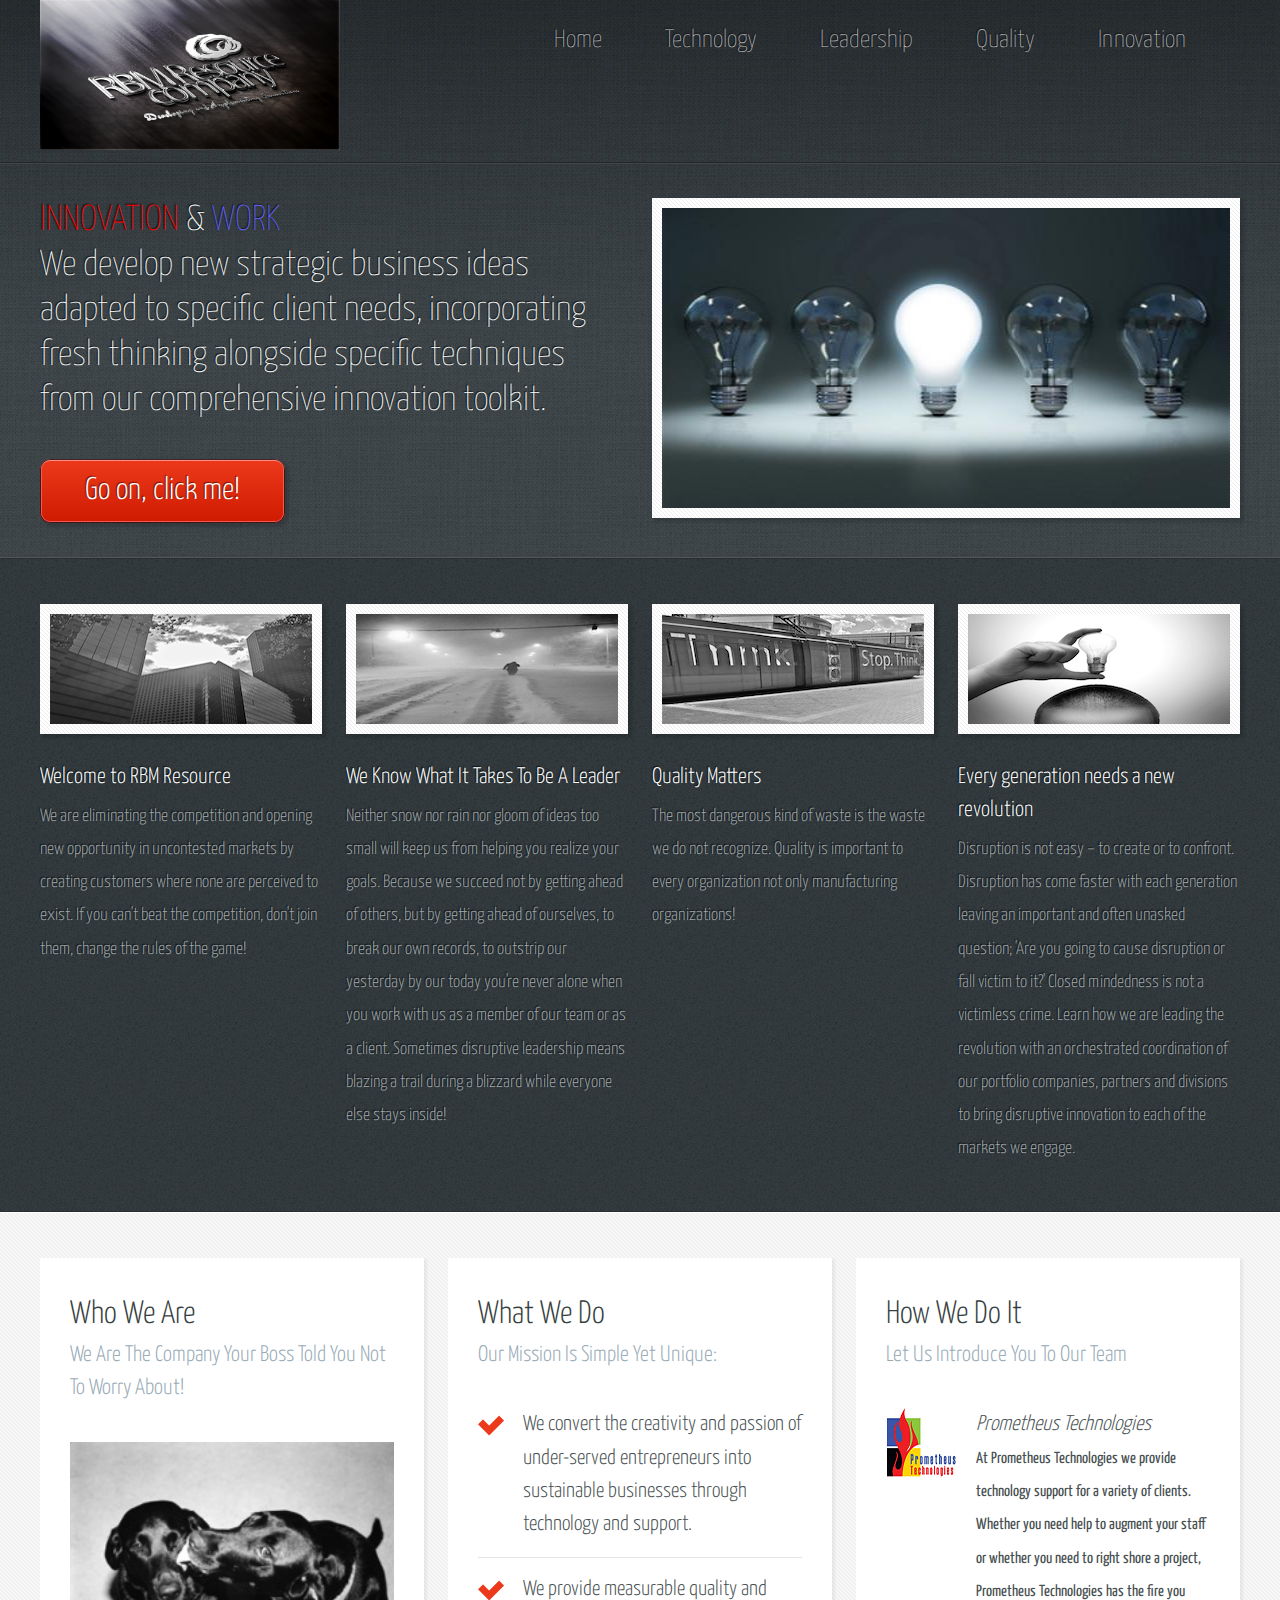
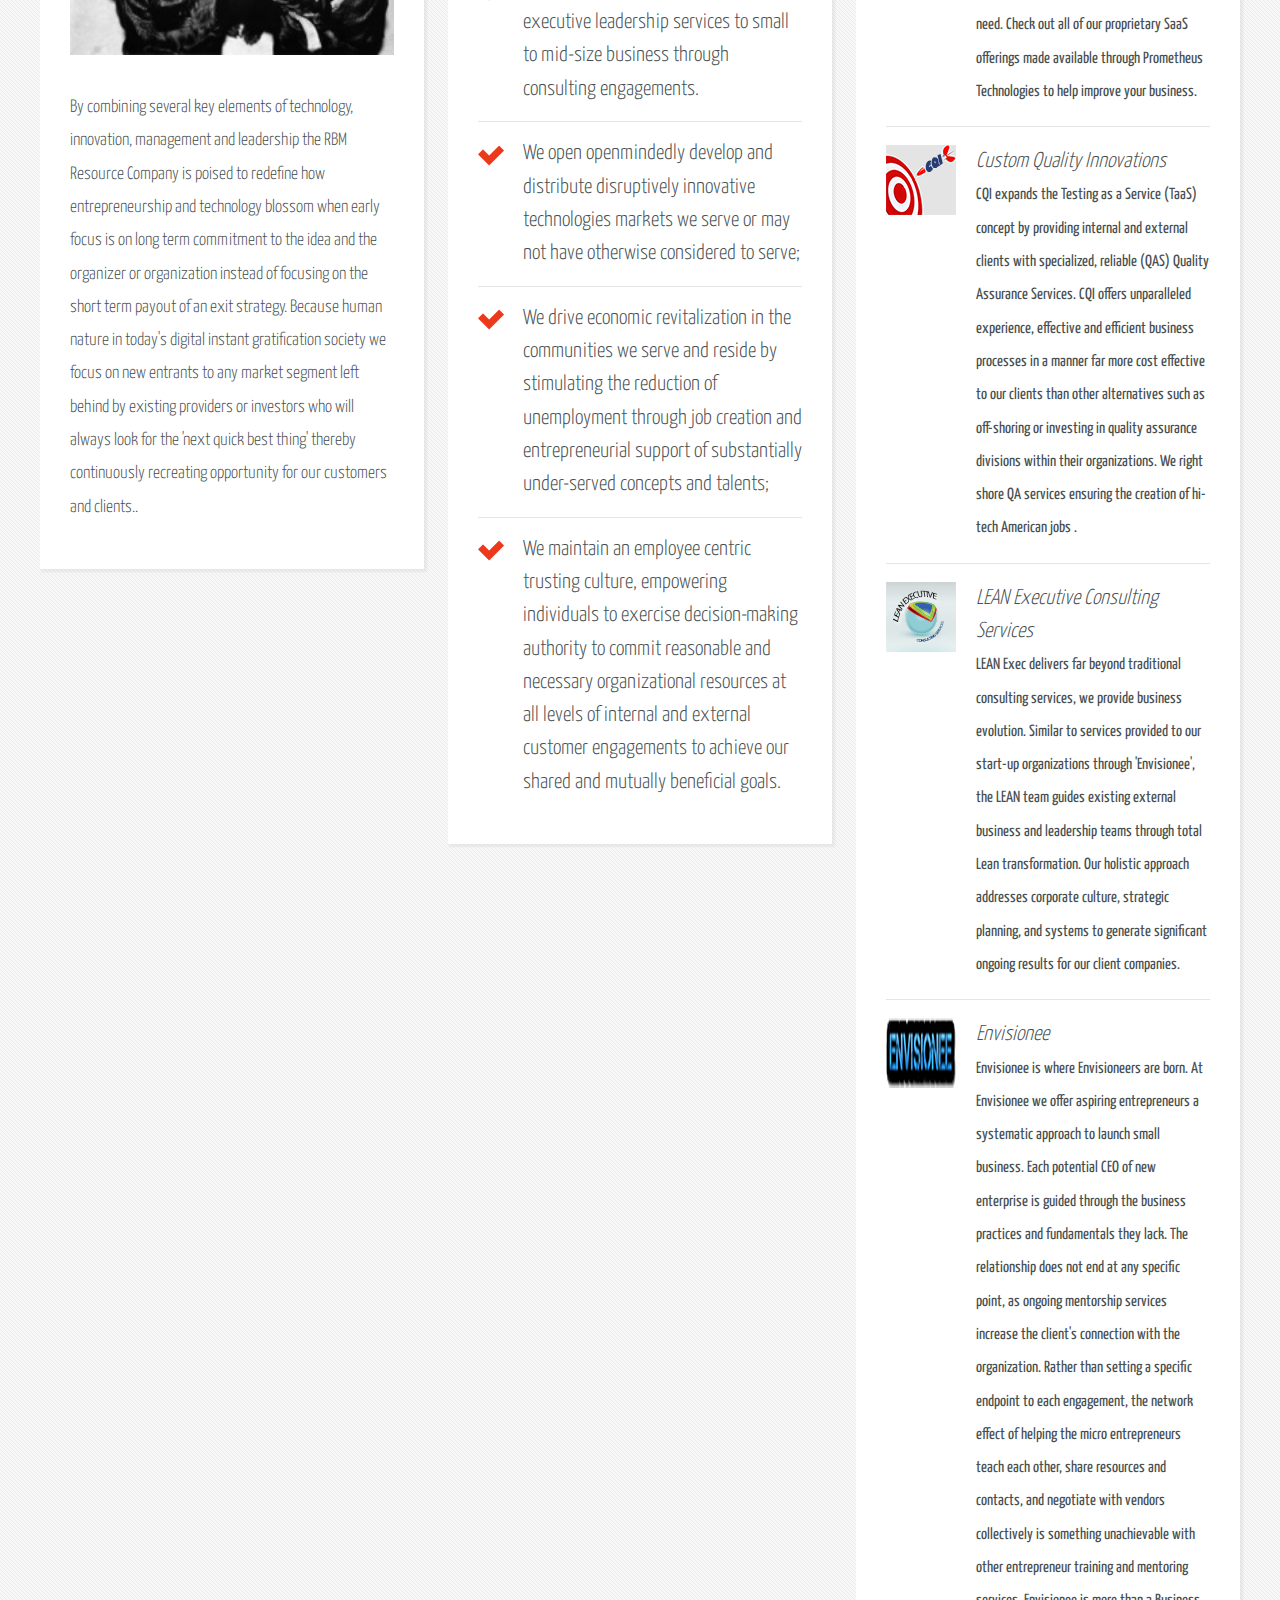
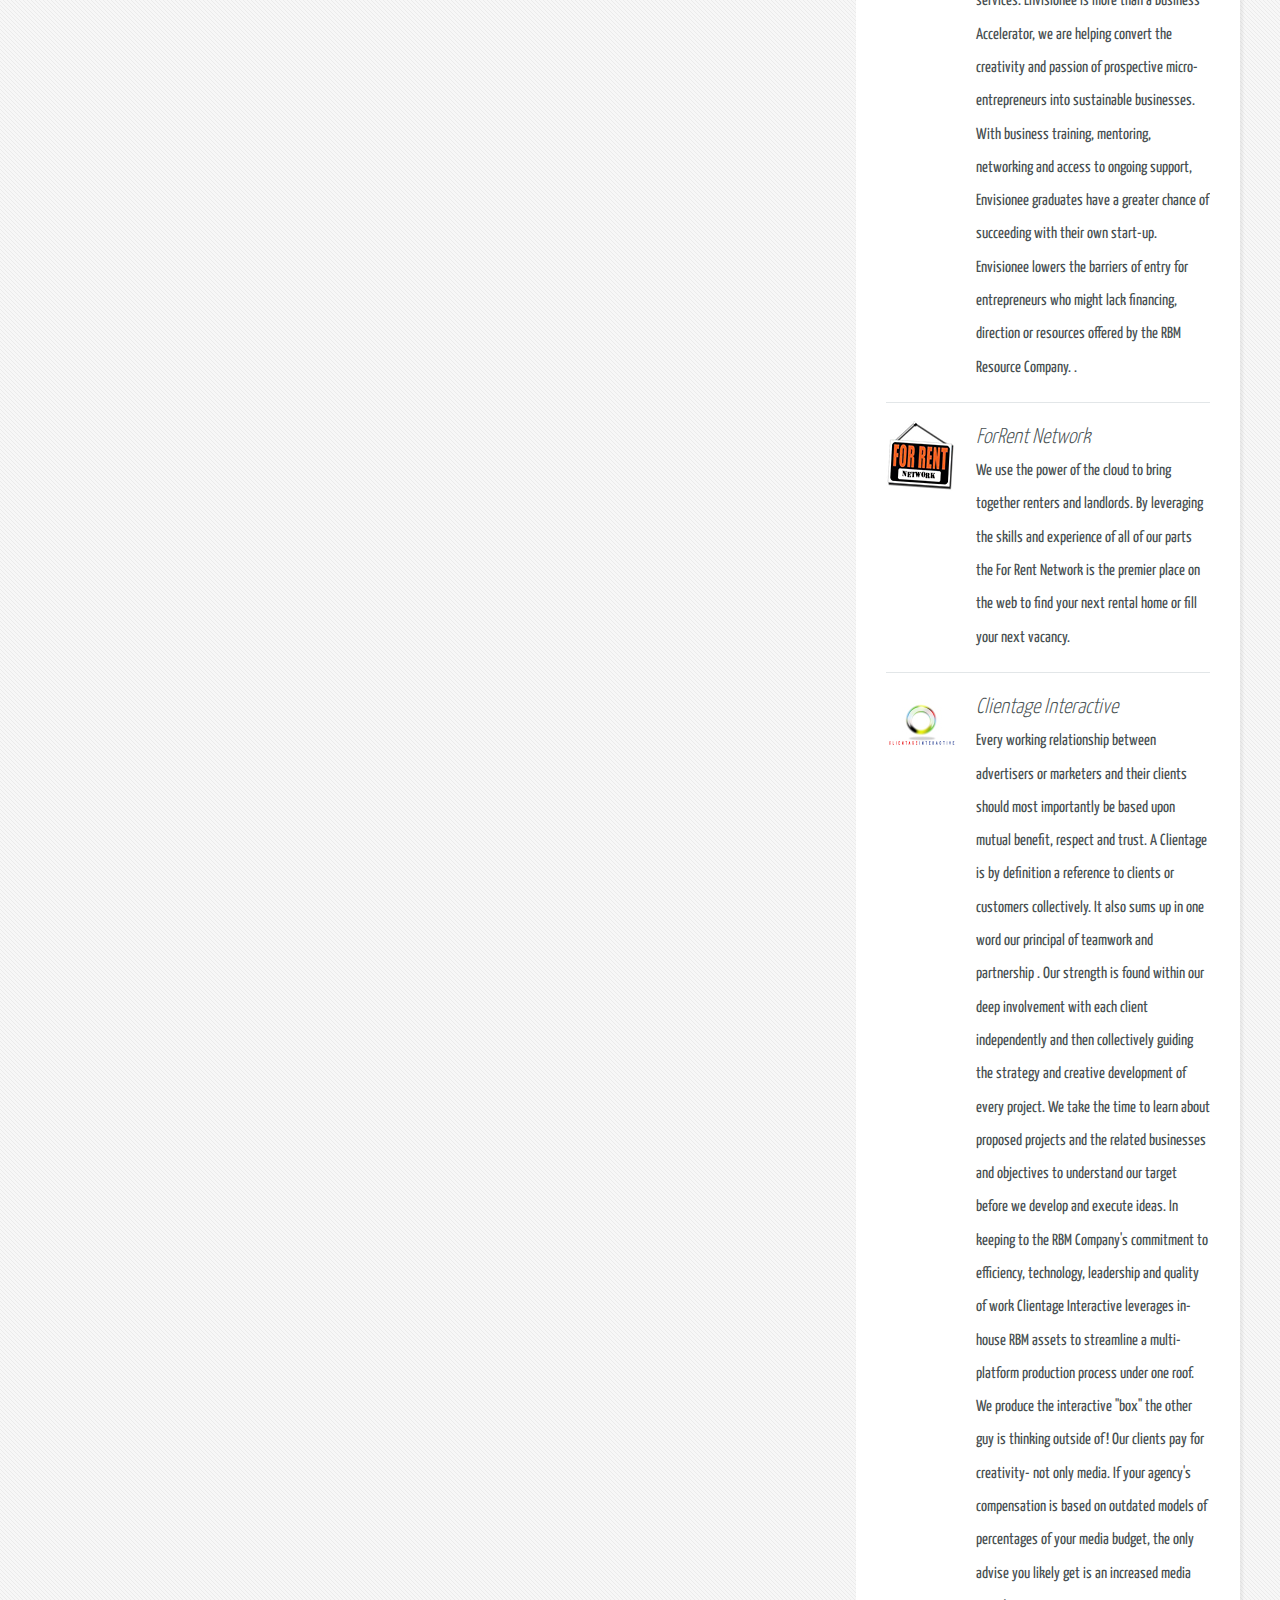
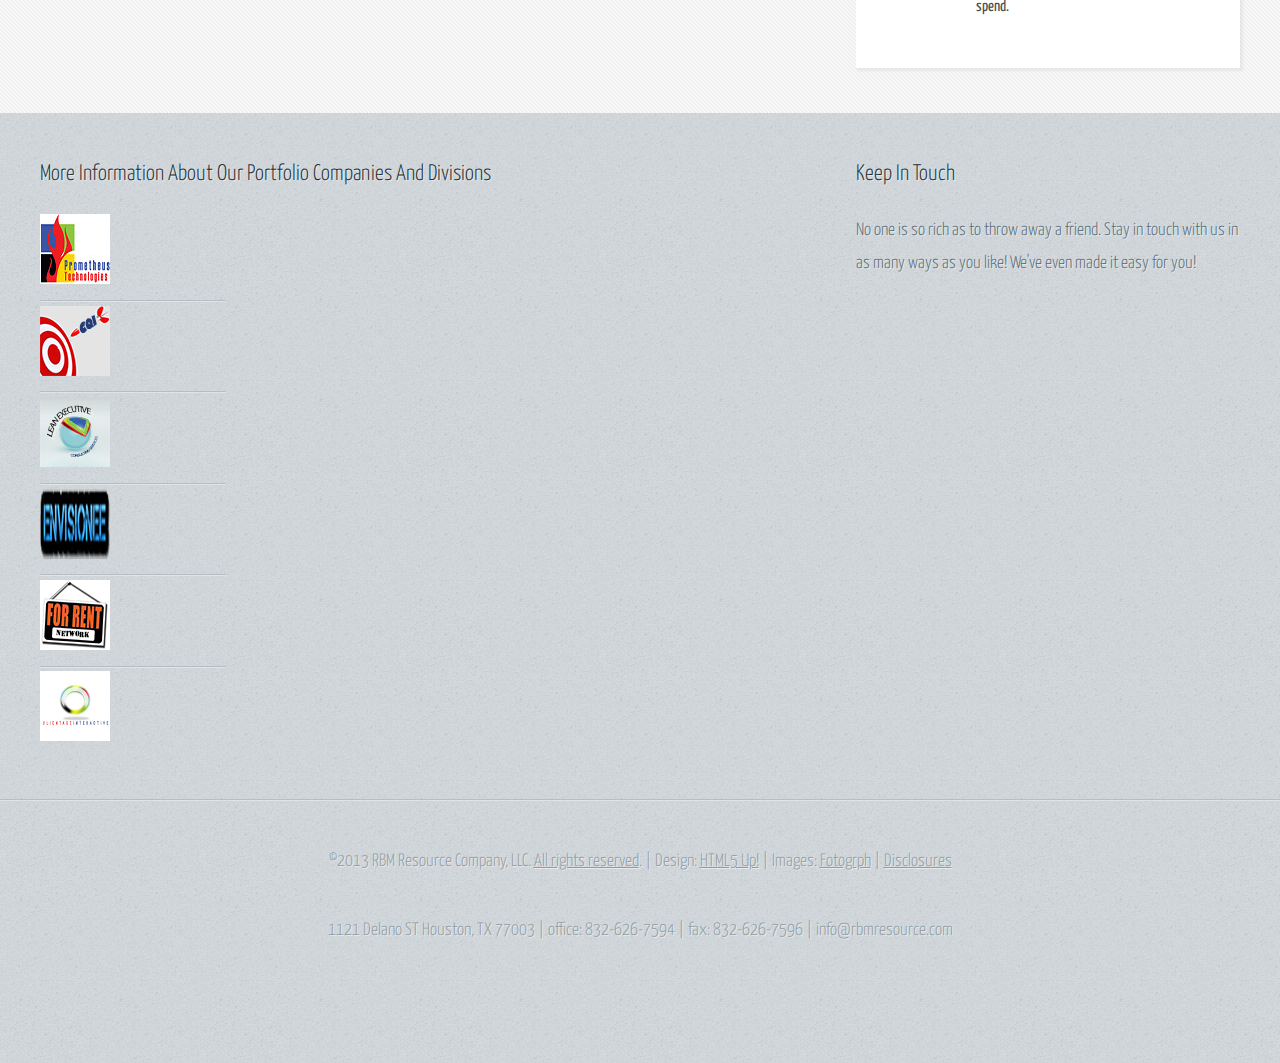
==== index.html @ 6231dba9 "iniial try" ====
<!DOCTYPE HTML>
<!--
	Halcyonic 2.5 by HTML5 Up!
	html5up.net | @n33co
	Free for personal and commercial use under the CCA 3.0 license (html5up.net/license)
-->
<html>
	<head>
		<title>RBM Resource Company, LLC</title>
		<meta http-equiv="content-type" content="text/html; charset=utf-8" />
		<meta name="description" content="" />
		<meta name="keywords" content="" />
		<style type="text/css">
		.RedWord {
	color: #F00;
}
        YellowWord {
	color: #FFB400;
}
        YellowWord {
	color: #FC6;
}
        .BlueWord {
	color: #000080;
}
        .BlueWord {
	color: #66F;
}
        </style>
	<noscript><link rel="stylesheet" href="css/5grid/core.css" /><link rel="stylesheet" href="css/5grid/core-desktop.css" /><link rel="stylesheet" href="css/5grid/core-1200px.css" /><link rel="stylesheet" href="css/5grid/core-noscript.css" /><link rel="stylesheet" href="css/style.css" /><link rel="stylesheet" href="css/style-desktop.css" /></noscript>
		<script src="css/5grid/jquery.js"></script>
		<script src="css/5grid/init.js?use=mobile,desktop,1000px&amp;mobileUI=1&amp;mobileUI.theme=none&amp;mobileUI.titleBarHeight=55&amp;mobileUI.openerWidth=75&amp;mobileUI.openerText=&lt;"></script>
		<!--[if lte IE 9]><link rel="stylesheet" href="css/style-ie9.css" /><![endif]-->
	</head>
	<body>

		<!-- Header -->
			<div id="header-wrapper">
				<header id="header" class="5grid-layout">
					<div class="row">
						<div class="12u">
						
							<!-- Logo -->
								<img name="" src="images/Logo720x300.png" width="300" height="150" alt="">
							<!-- Nav -->
								<nav class="mobileUI-site-nav">
									<a href="index.html">Home</a>
									<a href="threecolumn.html">Technology</a>
									<a href="twocolumn1.html">Leadership</a>
									<a href="twocolumn2.html">Quality</a>
									<a href="onecolumn.html">Innovation</a>
								</nav>

						</div>
					</div>
				</header><div id="banner"><div class="5grid-layout"><div class="row"><div class="6u"><p><span class="RedWord">INNOVATION</span> &amp; <span class="BlueWord">WORK</span><br>
				  We develop new strategic business ideas adapted to specific client needs, incorporating fresh thinking alongside specific techniques from our comprehensive innovation toolkit.</p>
									<a href="#" class="button-big">Go on, click me!</a>

							</div>
							<div class="6u">
								
								<!-- Banner Image -->
									<a href="#" class="bordered-feature-image"><img src="images/creativity_before_innovation.jpg" alt="" width="474" height="300" /></a>
							
							</div>
						</div>
					</div>
				</div>
			</div>

		<!-- Features -->
			<div id="features-wrapper">
				<div id="features">
					<div class="5grid-layout">
						<div class="row">
							<div class="3u">
							
								<!-- Feature #1 -->
									<section>
										<a href="#" class="bordered-feature-image"><img src="images/pic01.jpg" alt="" /></a>
										<h2>Welcome to RBM Resource</h2>
										<p>
											We are eliminating the competition and opening new opportunity in uncontested markets by creating customers where none are perceived to exist. If you can't beat the competition, don't join them, change the rules of the game!
										</p>
									</section>

							</div>
							<div class="3u">
								
								<!-- Feature #2 -->
									<section>
										<a href="#" class="bordered-feature-image"><img src="images/pic02.jpg" alt="" /></a>
									  <h2>We Know What It Takes To Be A Leader</h2>
										<p>
											Neither snow nor rain nor gloom of ideas too small will keep us from helping you realize your goals. Because we succeed not by getting ahead of others, but by getting ahead of ourselves,  to break our own records, to outstrip our yesterday by our today you're never alone when you work with us as a member of our team or as a client.
										Sometimes disruptive leadership means blazing a trail during a blizzard while everyone else stays inside! </p>
									</section>

							</div>
							<div class="3u">
								
								<!-- Feature #3 -->
									<section>
										<a href="#" class="bordered-feature-image"><img src="images/pic03.jpg" alt="" /></a>
										<h2>Quality Matters</h2>
										<p>
											The most dangerous kind of waste is the waste we do not recognize. Quality is important to every organization not only manufacturing organizations!
										</p>
									</section>

							</div>
							<div class="3u">
								
								<!-- Feature #4 -->
									<section>
										<a href="#" class="bordered-feature-image"><img src="images/pic04.jpg" alt="" /></a>
										<h2>Every generation needs a new revolution</h2>
										<p>
							  Disruption is not easy – to create or to confront. Disruption has come faster with each generation leaving an important and often unasked question; 'Are you going to cause disruption or fall victim to it?'  Closed mindedness is not a victimless crime. Learn how we are leading the revolution with an orchestrated coordination of our portfolio companies, partners and divisions to bring disruptive innovation to each of the markets we engage. </p></section></div></div></div></div></div>

		<!-- Content -->
			<div id="content-wrapper">
				<div id="content">
					<div class="5grid-layout">
						<div class="row">
							<div class="4u">

								<!-- Box #1 -->
									<section>
										<header>
											<h2>Who We Are</h2>
											<h3>We Are The Company Your Boss Told You Not To Worry About!</h3>
										</header>
										<a href="#" class="feature-image"><img src="images/pic05.jpg" alt="" /></a>
										<p>
											By combining several key elements of technology, innovation, management and leadership the RBM Resource Company is poised to redefine how entrepreneurship and technology blossom when early focus is on long term commitment to the idea and the organizer or organization instead of focusing on the short term payout of an exit strategy.  Because human nature in today's digital instant gratification society we focus on new entrants to any market segment left behind by existing providers or investors who will always look for the 'next quick best thing' thereby continuously recreating opportunity for our customers and clients..
										</p>
									</section>

							</div>
							<div class="4u">

								<!-- Box #2 -->
									<section>
									  <header>
											<h2>What We Do</h2>
											<h3>Our Mission Is Simple Yet Unique:</h3>
									  </header>
										<ul class="check-list">
											<li>We convert the creativity and passion of under-served entrepreneurs into sustainable businesses through technology  and  support.</li>
											<li>We provide measurable quality and executive leadership services to small to mid-size business through consulting engagements.</li>
											<li>We open openmindedly develop and distribute disruptively innovative technologies markets we serve or may not have otherwise considered to serve;</li>
											<li>We drive economic revitalization in the communities we serve and reside by stimulating the reduction of unemployment through job creation and entrepreneurial support of substantially under-served concepts and talents;</li>
											<li>We maintain an employee centric trusting culture, empowering individuals to exercise decision-making authority to commit reasonable and necessary organizational resources at all levels of internal and external customer engagements to achieve our shared and mutually beneficial goals.</li>
										</ul>
									</section>

							</div>
							<div class="4u">
								
								<!-- Box #3 -->
									<section>
									  <header>
											<h2>How We Do It</h2>
											<h3>Let Us Introduce You To Our Team</h3>
									  </header>
										<ul class="quote-list">
											<li><a href="http://www.myprometheus.com"><img src="images/ptc70x70.jpg" alt="Prometheus Technologies" width="70" height="70"></a>
												<p>Prometheus Technologies</p>
												<span>At Prometheus Technologies we provide technology support for a variety of clients. Whether you need help to augment your staff or whether you need to right shore a project, Prometheus Technologies has the fire you need. Check out all of our proprietary SaaS offerings made available through Prometheus Technologies to help improve your business. </span>
										  </li>
											<li> <a href="#"><img src="images/pic07.jpg" alt="Custom QUality Innovations" /></a>
												<p>Custom Quality Innovations</p>
												<span>CQI expands the Testing as a Service (TaaS) concept by providing internal and external clients with specialized, reliable (QAS) Quality Assurance Services. CQI offers unparalleled  experience, effective and efficient business processes in a manner far more cost effective to our clients than other alternatives such as off-shoring or investing in quality assurance divisions within their organizations.  We right shore QA services ensuring the creation of hi-tech American jobs . </span>
										  </li>
											<li> <a href="#"><img src="images/pic08.jpg" alt="LEAN Executive Consulting Services" /></a>
												<p>LEAN Executive Consulting Services</p>
										  <span>LEAN Exec delivers far beyond traditional consulting services, we provide business evolution. Similar to services provided to our start-up organizations through 'Envisionee', the LEAN team guides existing external business and leadership teams through total Lean transformation. Our holistic approach addresses corporate culture, strategic planning, and systems to generate significant ongoing results for our client companies. </span></li>
											<li> <a href="www.envisionee.com"><img src="images/env70x70.png" alt="Envisionee" /></a>
                                              <p>Envisionee</p>
                                          <span>Envisionee is where Envisioneers are born.  At Envisionee we offer aspiring entrepreneurs a systematic approach to launch small business. Each potential CEO of new enterprise is guided through the business practices and fundamentals they lack. The relationship does not end at any specific point, as ongoing mentorship services increase the client's connection with the organization. Rather than setting a specific endpoint to each engagement, the network effect of helping the micro entrepreneurs teach each other, share resources and contacts, and negotiate with vendors collectively is something unachievable with other entrepreneur training and mentoring services.  Envisionee is more than a Business Accelerator, we are helping convert the creativity and passion of prospective micro-entrepreneurs into sustainable businesses. With business training, mentoring, networking and access to ongoing support, Envisionee graduates have a greater chance of succeeding with their own start-up. Envisionee lowers the barriers of entry for entrepreneurs who might lack financing, direction or resources offered by the RBM Resource Company. . </span></li>
											<li> <a href="www.forrentnetwork.com"><img src="images/FRN70X70.png" alt="ForRent Network" /></a>
											  <p>ForRent Network</p>
										  <span>We use the power of the cloud to bring together renters and landlords. By leveraging the skills and experience of all of our parts the For Rent Network is the premier place on the web to find your next rental home or fill your next vacancy. </span></li>
										  <li> <a href="#"><img src="images/pic06.jpg" alt="Clientage Interactive" /></a>
                                            <p>Clientage Interactive</p>
                                          <span>Every working relationship between advertisers or marketers and their clients should most importantly be based upon mutual benefit, respect and trust.  A Clientage is by definition a reference to clients or customers collectively. It also sums up in one word our principal of teamwork and partnership . Our strength is found within our deep involvement with each client independently and then collectively guiding the strategy and creative development of every project. We take the time to learn about proposed projects and the related businesses and objectives to understand our target before we develop and execute ideas. In keeping to the RBM Company's commitment to efficiency, technology, leadership and quality of work Clientage Interactive leverages in-house RBM assets to streamline a multi-platform production process under one roof. We produce the interactive &quot;box&quot; the other guy is thinking outside of! Our clients pay for creativity- not only media. If your agency's compensation is based on outdated models of percentages of your media budget, the only advise you likely get is an increased media spend. </span>										  </li>
										</ul>
									</section>

							</div>
						</div>
					</div>
				</div>
			</div>

		<!-- Footer -->
			<div id="footer-wrapper">
				<footer id="footer" class="5grid-layout">
					<div class="row">
						<div class="8u">
						
							<!-- Links -->
								<section>
									<h2>More Information About Our Portfolio Companies And Divisions</h2>
									<div class="5grid">
										<div class="row">
											<div class="3u">
												<ul class="link-list last-child">
													<li><a href="http://www.myprometheus.com"><img src="images/ptc70x70.jpg" alt="Prometheus Technologies" width="70" height="70"></a></li>
													<li><a href="#"><img src="images/pic07.jpg" alt="Custom Quality Innovations" /></a></li>
													<li><a href="#"><img src="images/pic08.jpg" alt="LEAN Executive Management Consultants" /></a></li>
													<li><a href="http://www.envisionee.com"><img src="images/env70x70.png" alt="Envisionee" /></a></li>
													<li><a href="www.forrentnetwork.com"><img src="images/FRN70X70.png" alt="ForRent Network" /></a></li>
													<li><a href="#"><img src="images/pic06.jpg" alt="Clientage Interactive" /></a></li>
											</ul>
											</div>
											<div class="3u">											  </div>
										</div>
									</div>
								</section>

						</div>
						<div class="4u">
							
							<!-- Blurb -->
								<section>
									<h2>Keep In Touch</h2>
									<p>No one is so rich as to throw away a friend. Stay in touch with us in as many ways as you like! We've even made it easy for you!</p>
									<p>&nbsp;</p>
									<p>&nbsp;</p>
								</section>
						
						</div>
					</div>
				</footer>
			</div>

		<!-- Copyright -->
			<div id="copyright">
				<p>&copy;2013 RBM Resource Company, LLC. <a href="/tos.html">All rights reserved</a>. | Design: <a href="http://html5up.net">HTML5 Up!</a> | Images: <a href="http://fotogrph.com">Fotogrph</a> | <a href="/tos.html">Disclosures</a></p>
              <p>1121 Delano ST Houston, TX 77003 | office: 832-626-7594 | fax: 832-626-7596 | info@rbmresource.com</p>
    </div>

	</body>
</html>
---- css/5grid/core.css ----
/*****************************************************************/
/* 5grid 0.4.2 by n33.co | MIT+GPLv2 license licensed            */
/* core.css: Core stylesheet                                     */
/*****************************************************************/

/**************************************************/
/* Resets (by meyerweb.com/eric/tools/css/reset/) */
/**************************************************/

	html, body, div, span, applet, object, iframe, h1, h2, h3, h4, h5, h6, p, blockquote, pre, a, abbr, acronym, address, big, cite, code, del, dfn, em, img, ins, kbd, q, s, samp, small, strike, strong, sub, sup, tt, var, b, u, i, center, dl, dt, dd, ol, ul, li, fieldset, form, label, legend, table, caption, tbody, tfoot, thead, tr, th, td, article, aside, canvas, details, embed, figure, figcaption, footer, header, hgroup, menu, nav, output, ruby, section, summary, time, mark, audio, video {
		margin: 0;
		padding: 0;
		border: 0;
		font-size: 100%;
		font: inherit;
		vertical-align: baseline;
	}

	article, aside, details, figcaption, figure, footer, header, hgroup, menu, nav, section {
		display: block;
	}

	body {
		line-height: 1;
	}

	ol, ul {
		list-style: none;
	}

	blockquote, q {
		quotes: none;
	}

	blockquote:before, blockquote:after, q:before, q:after {
		content: '';
		content: none;
	}

	table {
		border-collapse: collapse;
		border-spacing: 0;
	}

/*********************/
/* Grid              */
/*********************/

	.\35 grid .\31 2u { width: 100%; } .\35 grid .\31 1u { width: 91.5%; } .\35 grid .\31 0u { width: 83%; } .\35 grid .\39 u { width: 74.5%; } .\35 grid .\38 u { width: 66%; } .\35 grid .\37 u { width: 57.5%; } .\35 grid .\36 u { width: 49%; } .\35 grid .\35 u { width: 40.5%; } .\35 grid .\34 u { width: 32%; } .\35 grid .\33 u { width: 23.5%; } .\35 grid .\32 u { width: 15%; } .\35 grid .\31 u { width: 6.5%; }
	
	.\35 grid .\31 u, .\35 grid .\32 u, .\35 grid .\33 u, .\35 grid .\34 u, .\35 grid .\35 u, .\35 grid .\36 u, .\35 grid .\37 u, .\35 grid .\38 u, .\35 grid .\39 u, .\35 grid .\31 0u, .\35 grid .\31 1u, .\35 grid .\31 2u {
		margin: 1% 0 1% 2%;
		float: left;
	}

	.\35 grid:after {
		content: '';
		display: block;
		clear: both;
		height: 0;
	}

	.\35 grid-flush .\31 2u { width: 100% !important; } .\35 grid-flush .\31 1u { width: 91.6666666667% !important; } .\35 grid-flush .\31 0u { width: 83.3333333333% !important; } .\35 grid-flush .\39 u { width: 75% !important; } .\35 grid-flush .\38 u { width: 66.6666666667% !important; } .\35 grid-flush .\37 u { width: 58.3333333333% !important; } .\35 grid-flush .\36 u { width: 50% !important; } .\35 grid-flush .\35 u { width: 41.6666666667% !important; } .\35 grid-flush .\34 u { width: 33.3333333333% !important; } .\35 grid-flush .\33 u { width: 25% !important; } .\35 grid-flush .\32 u { width: 16.6666666667% !important; } .\35 grid-flush .\31 u { width: 8.3333333333% !important; }

	.\35 grid-flush .\31 u, .\35 grid-flush .\32 u, .\35 grid-flush .\33 u, .\35 grid-flush .\34 u, .\35 grid-flush .\35 u, .\35 grid-flush .\36 u, .\35 grid-flush .\37 u, .\35 grid-flush .\38 u, .\35 grid-flush .\39 u, .\35 grid-flush .\31 0u, .\35 grid-flush .\31 1u, .\35 grid-flush .\31 2u {
		margin: 0 !important;
	}

	.do-5grid .do-12u { width: 100%; } .do-5grid .do-11u { width: 91.5%; } .do-5grid .do-10u { width: 83%; } .do-5grid .do-9u { width: 74.5%; } .do-5grid .do-8u { width: 66%; } .do-5grid .do-7u { width: 57.5%; } .do-5grid .do-6u { width: 49%; } .do-5grid .do-5u { width: 40.5%; } .do-5grid .do-4u { width: 32%; } .do-5grid .do-3u { width: 23.5%; } .do-5grid .do-2u { width: 15%; } .do-5grid .do-1u { width: 6.5%; }
	
	.do-5grid .do-1u, .do-5grid .do-2u, .do-5grid .do-3u, .do-5grid .do-4u, .do-5grid .do-5u, .do-5grid .do-6u, .do-5grid .do-7u, .do-5grid .do-8u, .do-5grid .do-9u, .do-5grid .do-10u, .do-5grid .do-11u, .do-5grid .do-12u {
		margin: 1% 0 1% 2%;
		float: left;
	}

	.do-5grid:after {
		content: '';
		display: block;
		clear: both;
		height: 0;
	}

	.do-5grid-flush .do-12u { width: 100%; } .do-5grid-flush .do-11u { width: 91.6666666667%; } .do-5grid-flush .do-10u { width: 83.3333333333%; } .do-5grid-flush .do-9u { width: 75%; } .do-5grid-flush .do-8u { width: 66.6666666667%; } .do-5grid-flush .do-7u { width: 58.3333333333%; } .do-5grid-flush .do-6u { width: 50%; } .do-5grid-flush .do-5u { width: 41.6666666667%; } .do-5grid-flush .do-4u { width: 33.3333333333%; } .do-5grid-flush .do-3u { width: 25%; } .do-5grid-flush .do-2u { width: 16.6666666667%; } .do-5grid-flush .do-1u { width: 8.3333333333%; }

	.do-5grid-flush .do-1u, .do-5grid-flush .do-2u, .do-5grid-flush .do-3u, .do-5grid-flush .do-4u, .do-5grid-flush .do-5u, .do-5grid-flush .do-6u, .do-5grid-flush .do-7u, .do-5grid-flush .do-8u, .do-5grid-flush .do-9u, .do-5grid-flush .do-10u, .do-5grid-flush .do-11u, .do-5grid-flush .do-12u {
		margin: 0 !important;
	}

/*********************/
/* Mobile            */
/*********************/

	#mobileUI-site-titlebar {
		text-align: center;
	}
	
	#mobileUI-site-nav-opener {
		top: 0;
		left: 0;
	}
	
	#mobileUI-site-nav {
	}

		#mobileUI-site-nav-inner {
		}
	
		.mobileUI-site-nav-link {
			display: block;
		}
	
		.mobileUI-site-nav-link .indent-1 { display: inline-block; width: 1em; }
		.mobileUI-site-nav-link .indent-2 { display: inline-block; width: 2em; }
		.mobileUI-site-nav-link .indent-3 { display: inline-block; width: 3em; }
		.mobileUI-site-nav-link .indent-4 { display: inline-block; width: 4em; }
		.mobileUI-site-nav-link .indent-5 { display: inline-block; width: 5em; }
		.mobileUI-site-nav-link .indent-6 { display: inline-block; width: 6em; }
		.mobileUI-site-nav-link .indent-7 { display: inline-block; width: 7em; }
		.mobileUI-site-nav-link .indent-8 { display: inline-block; width: 8em; }
		.mobileUI-site-nav-link .indent-9 { display: inline-block; width: 9em; }
		.mobileUI-site-nav-link .indent-10 { display: inline-block; width: 10em; }
---- css/5grid/core-desktop.css ----
/*****************************************************************/
/* 5grid 0.4.2 by n33.co | MIT+GPLv2 license licensed            */
/* core-desktop.css: Core (desktop) stylesheet                   */
/*****************************************************************/

.\35 grid .row:after { content: ''; display: block; clear: both; height: 0; } 
.\35 grid .row > :first-child { margin-left: 0; } 
.\35 grid .row:first-child > * { margin-top: 0; } 
.\35 grid .row:last-child > * { margin-bottom: 0; }
.\35 grid .offset-1u:first-child { margin-left: 8.5% !important; } 
.\35 grid .offset-2u:first-child { margin-left: 17% !important; } 
.\35 grid .offset-3u:first-child { margin-left: 25.5% !important; } 
.\35 grid .offset-4u:first-child { margin-left: 34% !important; } 
.\35 grid .offset-5u:first-child { margin-left: 42.5% !important; } 
.\35 grid .offset-6u:first-child { margin-left: 51% !important; } 
.\35 grid .offset-7u:first-child { margin-left: 59.5% !important; } 
.\35 grid .offset-8u:first-child { margin-left: 68% !important; } 
.\35 grid .offset-9u:first-child { margin-left: 76.5% !important; } 
.\35 grid .offset-10u:first-child { margin-left: 85% !important; } 
.\35 grid .offset-11u:first-child { margin-left: 93.5% !important; } 
.\35 grid .offset-1u { margin-left: 10.5% !important; } 
.\35 grid .offset-2u { margin-left: 19% !important; } 
.\35 grid .offset-3u { margin-left: 27.5% !important; } 
.\35 grid .offset-4u { margin-left: 36% !important; } 
.\35 grid .offset-5u { margin-left: 44.5% !important; } 
.\35 grid .offset-6u { margin-left: 53% !important; } 
.\35 grid .offset-7u { margin-left: 61.5% !important; } 
.\35 grid .offset-8u { margin-left: 70% !important; } 
.\35 grid .offset-9u { margin-left: 78.5% !important; } 
.\35 grid .offset-10u { margin-left: 87% !important; } 
.\35 grid .offset-11u { margin-left: 95.5% !important; }
---- css/5grid/core-1200px.css ----
/*****************************************************************/
/* 5grid 0.4.2 by n33.co | MIT+GPLv2 license licensed            */
/* core-1200px.css: 1200px                                       */
/*****************************************************************/

/*********************/
/* 1200px            */
/*********************/

	.\35 grid-layout {
		width: 1200px;
		margin: 0 auto;
	}
---- css/5grid/core-noscript.css ----
/*****************************************************************/
/* 5grid 0.4.2 by n33.co | MIT+GPLv2 license licensed            */
/* noscript-1000px.css: Kludgey noscript stylesheet              */
/*****************************************************************/

/*********************/
/* Base Grid         */
/*********************/

	.\35 grid-layout .\31 2u { width: 100%; } 
	.\35 grid-layout .\31 1u { width: 91.5%; } 
	.\35 grid-layout .\31 0u { width: 83%; } 
	.\35 grid-layout .\39 u { width: 74.5%; } 
	.\35 grid-layout .\38 u { width: 66%; }
	.\35 grid-layout .\37 u { width: 57.5%; } 
	.\35 grid-layout .\36 u { width: 49%; } 
	.\35 grid-layout .\35 u { width: 40.5%; } 
	.\35 grid-layout .\34 u { width: 32%; } 
	.\35 grid-layout .\33 u { width: 23.5%; } 
	.\35 grid-layout .\32 u { width: 15%; } 
	.\35 grid-layout .\31 u { width: 6.5%; }

	.\35 grid-layout .\31 u, .\35 grid-layout .\32 u, .\35 grid-layout .\33 u, .\35 grid-layout .\34 u, .\35 grid-layout .\35 u, .\35 grid-layout .\36 u, .\35 grid-layout .\37 u, .\35 grid-layout .\38 u, .\35 grid-layout .\39 u, .\35 grid-layout .\31 0u, .\35 grid-layout .\31 1u, .\35 grid-layout .\31 2u {
		margin: 1% 0 1% 2%;
		float: left;
	}

	.\35 grid-layout:after {
		content: '';
		display: block;
		clear: both;
		height: 0;
	}

/*********************/
/* Desktop           */
/*********************/

	.\35 grid-layout .row:after { content: ''; display: block; clear: both; height: 0; } 
	.\35 grid-layout .row > :first-child { margin-left: 0; } 
	.\35 grid-layout .row:first-child > * { margin-top: 0; } 
	.\35 grid-layout .row:last-child > * { margin-bottom: 0; }
	.\35 grid-layout .offset-1u:first-child { margin-left: 8.5% !important; } 
	.\35 grid-layout .offset-2u:first-child { margin-left: 17% !important; } 
	.\35 grid-layout .offset-3u:first-child { margin-left: 25.5% !important; } 
	.\35 grid-layout .offset-4u:first-child { margin-left: 34% !important; } 
	.\35 grid-layout .offset-5u:first-child { margin-left: 42.5% !important; } 
	.\35 grid-layout .offset-6u:first-child { margin-left: 51% !important; } 
	.\35 grid-layout .offset-7u:first-child { margin-left: 59.5% !important; } 
	.\35 grid-layout .offset-8u:first-child { margin-left: 68% !important; } 
	.\35 grid-layout .offset-9u:first-child { margin-left: 76.5% !important; } 
	.\35 grid-layout .offset-10u:first-child { margin-left: 85% !important; } 
	.\35 grid-layout .offset-11u:first-child { margin-left: 93.5% !important; } 
	.\35 grid-layout .offset-1u { margin-left: 10.5% !important; } 
	.\35 grid-layout .offset-2u { margin-left: 19% !important; } 
	.\35 grid-layout .offset-3u { margin-left: 27.5% !important; } 
	.\35 grid-layout .offset-4u { margin-left: 36% !important; } 
	.\35 grid-layout .offset-5u { margin-left: 44.5% !important; } 
	.\35 grid-layout .offset-6u { margin-left: 53% !important; } 
	.\35 grid-layout .offset-7u { margin-left: 61.5% !important; } 
	.\35 grid-layout .offset-8u { margin-left: 70% !important; } 
	.\35 grid-layout .offset-9u { margin-left: 78.5% !important; } 
	.\35 grid-layout .offset-10u { margin-left: 87% !important; } 
	.\35 grid-layout .offset-11u { margin-left: 95.5% !important; }
---- css/style.css ----
@import url(http://fonts.googleapis.com/css?family=Yanone+Kaffeesatz:400,300,200);
@import url(http://fonts.googleapis.com/css?family=Lobster);

/*
	Halcyonic 2.5 by HTML5 Up!
	html5up.net | @n33co
	Free for personal and commercial use under the CCA 3.0 license (html5up.net/license)
*/

/*********************************************************************************/
/* Global                                                                        */
/*********************************************************************************/

/* Basic */

	body
	{
		background: #D4D9DD url('images/bg03.jpg');
	}

	body, input, textarea, select
	{
		color: #474f51;
		font-size: 13.5pt;
		font-family: 'Yanone Kaffeesatz';
		line-height: 1.85em;
		font-weight: 300;
	}

	ul, ol, p, dl
	{
		margin: 0 0 2em 0;
	}

	a
	{
		text-decoration: underline;
	}
	
	a:hover
	{
		text-decoration: none;
	}

	section > :last-child, .last-child
	{
		margin-bottom: 0 !important;
	}

/* Multi-use */

	.link-list
	{
	}
	
		.link-list li
		{
			padding: 0.2em 0 0.2em 0;
		}
		
		.link-list li:first-child
		{
			padding-top: 0 !important;
			border-top: 0 !important;
		}
		
		.link-list li:last-child
		{
			padding-bottom: 0 !important;
			border-bottom: 0 !important;
		}

		#content .link-list li
		{
			border-bottom: solid 1px #e2e6e8;
		}

		#footer .link-list li
		{
			border-top: solid 1px #e0e4e6;
			border-bottom: solid 1px #b5bec3;
		}

	.quote-list
	{
	}
	
		.quote-list li
		{
			padding: 1em 0 1em 0;
			overflow: hidden;
		}
		
		.quote-list li:first-child
		{
			padding-top: 0 !important;
			border-top: 0 !important;
		}

		.quote-list li:last-child
		{
			padding-bottom: 0 !important;
			border-bottom: 0 !important;
		}

			.quote-list li img
			{
				float: left;
			}

			.quote-list li p
			{
				margin: 0 0 0 90px;
				font-size: 1.2em;
				font-style: italic;
			}
			
			.quote-list li span
			{
				display: block;
				margin-left: 90px;
				font-size: 0.9em;
				font-weight: 400;
			}

		#content .quote-list li
		{
			border-bottom: solid 1px #e2e6e8;
		}

		#footer .quote-list li
		{
			border-top: solid 1px #e0e4e6;
			border-bottom: solid 1px #b5bec3;
		}
	
	.check-list
	{
	}

		.check-list li
		{
			padding: 0.7em 0 0.7em 45px;
			font-size: 1.2em;
			background: url('images/icon-checkmark.png') 0px 1.05em no-repeat;
		}
		
		.check-list li:first-child
		{
			padding-top: 0 !important;
			border-top: 0 !important;
			background-position: 0 0.3em;
		}

		.check-list li:last-child
		{
			padding-bottom: 0 !important;
			border-bottom: 0 !important;
		}

		#content .check-list li
		{
			border-bottom: solid 1px #e2e6e8;
		}

		#footer .check-list li
		{
			border-top: solid 1px #e0e4e6;
			border-bottom: solid 1px #b5bec3;
		}
		
	.feature-image
	{
		display: block;
		margin: 0 0 2em 0;
		outline: 0;
	}
	
		.feature-image img
		{
			display: block;
			width: 100%;
		}

	.bordered-feature-image
	{
		display: block;
		background: #fff url('images/bg04.png');
		padding: 10px;
		box-shadow: 3px 3px 3px 1px rgba(0,0,0,0.15);
		margin: 0 0 1.5em 0;
		outline: 0;
	}
	
		.bordered-feature-image img
		{
			display: block;
			width: 100%;
		}
	
	.button-big
	{
		display: inline-block;
		background: #ed391b;
		color: #fff;
		text-decoration: none;
		font-size: 1.75em;
		font-weight: 300;
		padding: 15px 45px 15px 45px;
		outline: 0;
		border-radius: 10px;
		box-shadow: inset 0px 0px 0px 1px rgba(0,0,0,0.75), inset 0px 2px 0px 0px rgba(255,192,192,0.5), inset 0px 0px 0px 2px rgba(255,96,96,0.85), 3px 3px 3px 1px rgba(0,0,0,0.15);
		background-image: -moz-linear-gradient(top, #ed391b, #ce1a00);
		background-image: -webkit-linear-gradient(top, #ed391b, #ce1a00);
		background-image: -webkit-gradient(linear, 0% 0%, 0% 100%, from(#ed391b), to(#ce1a00));
		background-image: -ms-linear-gradient(top, #ed391b, #ce1a00);
		background-image: -o-linear-gradient(top, #ed391b, #ce1a00);
		background-image: linear-gradient(top, #ed391b, #ce1a00);
		text-shadow: -1px -1px 1px rgba(0,0,0,0.5);
	}

	.button-big:hover
	{
		background: #fd492b;
		box-shadow: inset 0px 0px 0px 1px rgba(0,0,0,0.75), inset 0px 2px 0px 0px rgba(255,192,192,0.5), inset 0px 0px 0px 2px rgba(255,96,96,0.85), 3px 3px 3px 1px rgba(0,0,0,0.15);
		background-image: -moz-linear-gradient(top, #fd492b, #de2a10);
		background-image: -webkit-linear-gradient(top, #fd492b, #de2a10);
		background-image: -webkit-gradient(linear, 0% 0%, 0% 100%, from(#fd492b), to(#de2a10));
		background-image: -ms-linear-gradient(top, #fd492b, #de2a10);
		background-image: -o-linear-gradient(top, #fd492b, #de2a10);
		background-image: linear-gradient(top, #fd492b, #de2a10);
	}

	.button-big:active
	{
		background: #ce1a00;
		box-shadow: inset 0px 0px 0px 1px rgba(0,0,0,0.75), inset 0px 2px 0px 0px rgba(255,192,192,0.5), inset 0px 0px 0px 2px rgba(255,96,96,0.85), 3px 3px 3px 1px rgba(0,0,0,0.15);
		background-image: -moz-linear-gradient(top, #ce1a00, #ed391b);
		background-image: -webkit-linear-gradient(top, #ce1a00, #ed391b);
		background-image: -webkit-gradient(linear, 0% 0%, 0% 100%, from(#ce1a00), to(#ed391b));
		background-image: -ms-linear-gradient(top, #ce1a00, #ed391b);
		background-image: -o-linear-gradient(top, #ce1a00, #ed391b);
		background-image: linear-gradient(top, #ce1a00, #ed391b);
	}
---- css/style-desktop.css ----
/*
	Halcyonic 2.5 by HTML5 Up!
	html5up.net | @n33co
	Free for personal and commercial use under the CCA 3.0 license (html5up.net/license)
*/

/*********************************************************************************/
/* Desktop (>= 480px)                                                            */
/*********************************************************************************/

section:last-child
{
	margin-bottom: 0 !important;
}

/* Wrappers */

	#header-wrapper
	{
		background: #3B4346 url('images/bg01.jpg');
		border-bottom: solid 1px #272d30;
		box-shadow: inset 0px -1px 0px 0px #51575a;
		text-shadow: -1px -1px 1px rgba(0,0,0,0.75);
	}

	.subpage #header-wrapper
	{
		height: 155px;
	}
	
	#features-wrapper
	{
		background: #353D40 url('images/bg02.jpg');
		border-bottom: solid 1px #272e31;
		padding: 45px 0 45px 0;
		text-shadow: -1px -1px 1px rgba(0,0,0,0.75);
	}
	
	#content-wrapper
	{
		background: #f7f7f7 url('images/bg04.png');
		border-top: solid 1px #fff;
		padding: 45px 0 45px 0;
	}
	
	#footer-wrapper
	{
		padding: 45px 0 45px 0;
		text-shadow: 1px 1px 1px rgba(255,255,255,1);
	}

/* Header */

	#header
	{
		min-height: 155px;
		position: relative;
	}

		#header h1
		{
	position: absolute;
	left: 19px;
	bottom: 90px;
	font-family: 'Lobster', sans-serif;
	font-size: 2.75em;
		}
	
			#header h1 a
			{
				color: #fff;
				text-decoration: none;
			}

		#header nav
		{
	position: absolute;
	right: -279px;
	bottom: 52px;
	font-weight: 200;
	width: 1025px;
	height: 86px;
		}
	
			#header nav a
			{
				color: #c6c8c8;
				text-decoration: none;
				font-size: 1.4em;
				margin-left: 60px;
				outline: 0;
			}

			#header nav a:hover
			{
				color: #f6f8f8;
			}

/* Banner */
	
	#banner
	{
		border-top: solid 1px #222628;
		box-shadow: inset 0px 1px 0px 0px #3e484a;
		padding: 35px 0 35px 0;
		color: #fff;
	}

		#banner .bordered-feature-image
		{
			margin-bottom: 0;
		}

		#banner p
		{	
			font-size: 2em;
			font-weight: 200;
			line-height: 1.25em;
			padding-right: 1em;
			margin: 0 0 1em 0;
		}

/* Features */

	#features
	{
		color: #a0a8ab;
	}
	
		#features h2
		{
			font-size: 1.25em;
			color: #fff;
			margin: 0 0 0.25em 0;
		}

		#features a
		{
			color: #e0e8eb;
		}
		
		#features strong
		{
			color: #fff;
		}

/* Content */

	#content
	{
	}
	
		#content section
		{
			background: #fff;
			padding: 40px 30px 45px 30px;
			box-shadow: 2px 2px 2px 1px rgba(128,128,128,0.1);
			margin: 0 0 10% 0;
		}

		#content h2
		{
			font-size: 1.8em;
			color: #373f42;
			margin: 0 0 0.25em 0;
		}
		
		#content h3
		{
			color: #96a9b5;
			font-size: 1.25em;
		}
		
		#content a
		{
			color: #ED391B;
		}
		
		#content header
		{
			margin: 0 0 2em 0;
		}

/* Footer */

	#footer
	{
		color: #546b76;
		text-shadow: 1px 1px 0px rgba(255,255,255,0.5);
	}
	
		#footer h2
		{
			font-size: 1.25em;
			color: #212f35;
			margin: 0 0 1em 0;
		}
		
		#footer a
		{
			color: #546b76;
		}

/* Copyright */

	#copyright
	{
		border-top: solid 1px #b5bec3;
		box-shadow: inset 0px 1px 0px 0px #e0e4e7;
		text-align: center;
		padding: 45px 0 80px 0;
		color: #8d9ca3;
		text-shadow: 1px 1px 0px rgba(255,255,255,0.5);
	}
	
		#copyright a
		{
			color: #8d9ca3;
		}
---- css/style-ie9.css ----
/*
	Halcyonic 2.5 by HTML5 Up!
	html5up.net | @n33co
	Free for personal and commercial use under the CCA 3.0 license (html5up.net/license)
*/

.button-big {
	background-image: url('images/button-big.svg');
}

.button-big:hover {
	background-image: url('images/button-big-hover.svg');
}

.button-big:active {
	background-image: url('images/button-big-active.svg');
}
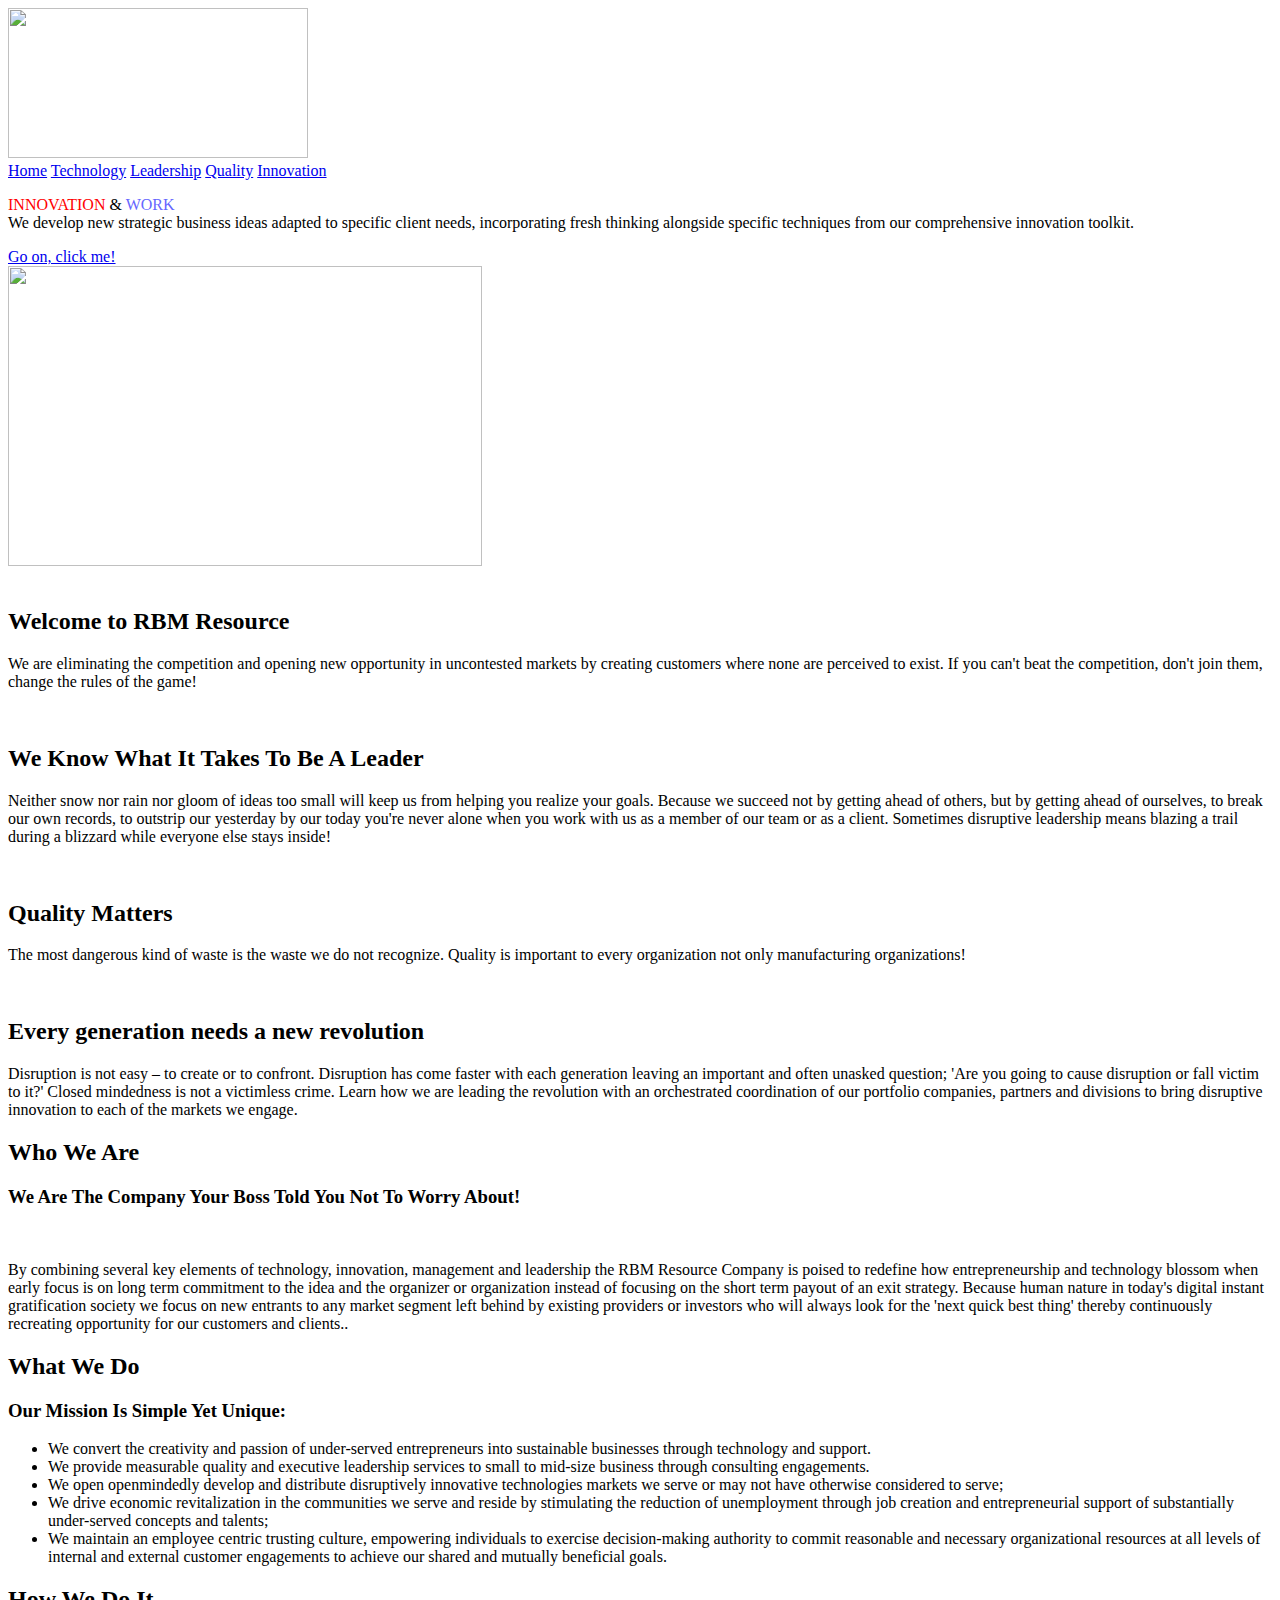
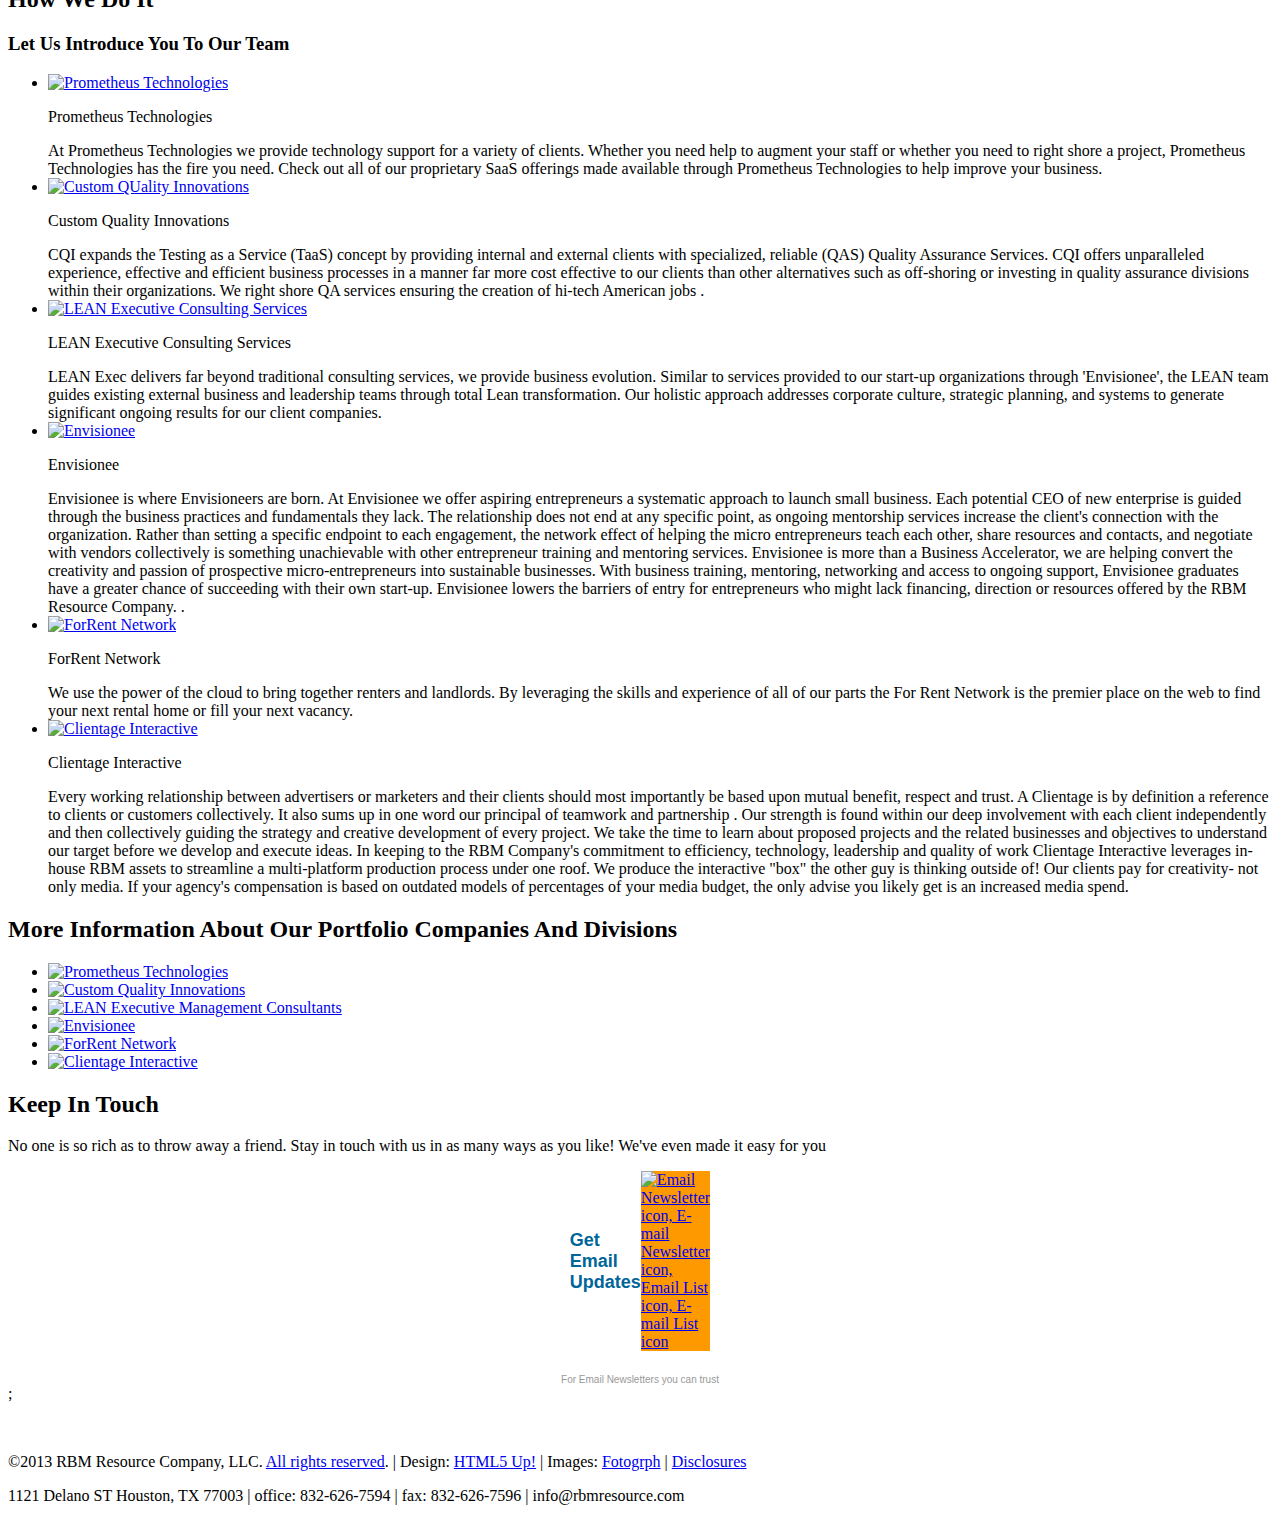
==== commit d2797c2b: "32" ====
--- a/index.html
+++ b/index.html
@@ -27,9 +27,9 @@
 	color: #66F;
 }
         </style>
-	<noscript><link rel="stylesheet" href="css/5grid/core.css" /><link rel="stylesheet" href="css/5grid/core-desktop.css" /><link rel="stylesheet" href="css/5grid/core-1200px.css" /><link rel="stylesheet" href="css/5grid/core-noscript.css" /><link rel="stylesheet" href="css/style.css" /><link rel="stylesheet" href="css/style-desktop.css" /></noscript>
-		<script src="css/5grid/jquery.js"></script>
-		<script src="css/5grid/init.js?use=mobile,desktop,1000px&amp;mobileUI=1&amp;mobileUI.theme=none&amp;mobileUI.titleBarHeight=55&amp;mobileUI.openerWidth=75&amp;mobileUI.openerText=&lt;"></script>
+	<noscript><link rel="stylesheet" href="file:///Macintosh HD/Users/jason/Desktop/RBM Templates/RBM Resource/css/5grid/core.css" /><link rel="stylesheet" href="file:///Macintosh HD/Users/jason/Desktop/RBM Templates/RBM Resource/css/5grid/core-desktop.css" /><link rel="stylesheet" href="file:///Macintosh HD/Users/jason/Desktop/RBM Templates/RBM Resource/css/5grid/core-1200px.css" /><link rel="stylesheet" href="file:///Macintosh HD/Users/jason/Desktop/RBM Templates/RBM Resource/css/5grid/core-noscript.css" /><link rel="stylesheet" href="file:///Macintosh HD/Users/jason/Desktop/RBM Templates/RBM Resource/css/style.css" /><link rel="stylesheet" href="file:///Macintosh HD/Users/jason/Desktop/RBM Templates/RBM Resource/css/style-desktop.css" /></noscript>
+		<script src="file:///Macintosh HD/Users/jason/Desktop/RBM Templates/RBM Resource/css/5grid/jquery.js"></script>
+		<script src="file:///Macintosh HD/Users/jason/Desktop/RBM Templates/RBM Resource/css/5grid/init.js?use=mobile,desktop,1000px&mobileUI=1&mobileUI.theme=none&mobileUI.titleBarHeight=55&mobileUI.openerWidth=75&mobileUI.openerText=<"></script>
 		<!--[if lte IE 9]><link rel="stylesheet" href="css/style-ie9.css" /><![endif]-->
 	</head>
 	<body>
@@ -41,14 +41,14 @@
 						<div class="12u">
 						
 							<!-- Logo -->
-								<img name="" src="images/Logo720x300.png" width="300" height="150" alt="">
+								<img name="" src="file:///Macintosh HD/Users/jason/Desktop/RBM Templates/RBM Resource/images/Logo720x300.png" width="300" height="150" alt="">
 							<!-- Nav -->
 								<nav class="mobileUI-site-nav">
-									<a href="index.html">Home</a>
-									<a href="threecolumn.html">Technology</a>
-									<a href="twocolumn1.html">Leadership</a>
-									<a href="twocolumn2.html">Quality</a>
-									<a href="onecolumn.html">Innovation</a>
+									<a href="file:///Macintosh HD/Users/jason/Desktop/RBM Templates/RBM Resource/index.html">Home</a>
+									<a href="file:///Macintosh HD/Users/jason/Desktop/RBM Templates/RBM Resource/threecolumn.html">Technology</a>
+									<a href="file:///Macintosh HD/Users/jason/Desktop/RBM Templates/RBM Resource/twocolumn1.html">Leadership</a>
+									<a href="file:///Macintosh HD/Users/jason/Desktop/RBM Templates/RBM Resource/twocolumn2.html">Quality</a>
+									<a href="file:///Macintosh HD/Users/jason/Desktop/RBM Templates/RBM Resource/onecolumn.html">Innovation</a>
 								</nav>
 
 						</div>
@@ -61,7 +61,7 @@
 							<div class="6u">
 								
 								<!-- Banner Image -->
-									<a href="#" class="bordered-feature-image"><img src="images/creativity_before_innovation.jpg" alt="" width="474" height="300" /></a>
+									<a href="#" class="bordered-feature-image"><img src="file:///Macintosh HD/Users/jason/Desktop/RBM Templates/RBM Resource/images/creativity_before_innovation.jpg" alt="" width="474" height="300" /></a>
 							
 							</div>
 						</div>
@@ -78,7 +78,7 @@
 							
 								<!-- Feature #1 -->
 									<section>
-										<a href="#" class="bordered-feature-image"><img src="images/pic01.jpg" alt="" /></a>
+										<a href="#" class="bordered-feature-image"><img src="file:///Macintosh HD/Users/jason/Desktop/RBM Templates/RBM Resource/images/pic01.jpg" alt="" /></a>
 										<h2>Welcome to RBM Resource</h2>
 										<p>
 											We are eliminating the competition and opening new opportunity in uncontested markets by creating customers where none are perceived to exist. If you can't beat the competition, don't join them, change the rules of the game!
@@ -90,7 +90,7 @@
 								
 								<!-- Feature #2 -->
 									<section>
-										<a href="#" class="bordered-feature-image"><img src="images/pic02.jpg" alt="" /></a>
+										<a href="#" class="bordered-feature-image"><img src="file:///Macintosh HD/Users/jason/Desktop/RBM Templates/RBM Resource/images/pic02.jpg" alt="" /></a>
 									  <h2>We Know What It Takes To Be A Leader</h2>
 										<p>
 											Neither snow nor rain nor gloom of ideas too small will keep us from helping you realize your goals. Because we succeed not by getting ahead of others, but by getting ahead of ourselves,  to break our own records, to outstrip our yesterday by our today you're never alone when you work with us as a member of our team or as a client.
@@ -102,7 +102,7 @@
 								
 								<!-- Feature #3 -->
 									<section>
-										<a href="#" class="bordered-feature-image"><img src="images/pic03.jpg" alt="" /></a>
+										<a href="#" class="bordered-feature-image"><img src="file:///Macintosh HD/Users/jason/Desktop/RBM Templates/RBM Resource/images/pic03.jpg" alt="" /></a>
 										<h2>Quality Matters</h2>
 										<p>
 											The most dangerous kind of waste is the waste we do not recognize. Quality is important to every organization not only manufacturing organizations!
@@ -114,7 +114,7 @@
 								
 								<!-- Feature #4 -->
 									<section>
-										<a href="#" class="bordered-feature-image"><img src="images/pic04.jpg" alt="" /></a>
+										<a href="#" class="bordered-feature-image"><img src="file:///Macintosh HD/Users/jason/Desktop/RBM Templates/RBM Resource/images/pic04.jpg" alt="" /></a>
 										<h2>Every generation needs a new revolution</h2>
 										<p>
 							  Disruption is not easy – to create or to confront. Disruption has come faster with each generation leaving an important and often unasked question; 'Are you going to cause disruption or fall victim to it?'  Closed mindedness is not a victimless crime. Learn how we are leading the revolution with an orchestrated coordination of our portfolio companies, partners and divisions to bring disruptive innovation to each of the markets we engage. </p></section></div></div></div></div></div>
@@ -132,7 +132,7 @@
 											<h2>Who We Are</h2>
 											<h3>We Are The Company Your Boss Told You Not To Worry About!</h3>
 										</header>
-										<a href="#" class="feature-image"><img src="images/pic05.jpg" alt="" /></a>
+										<a href="#" class="feature-image"><img src="file:///Macintosh HD/Users/jason/Desktop/RBM Templates/RBM Resource/images/pic05.jpg" alt="" /></a>
 										<p>
 											By combining several key elements of technology, innovation, management and leadership the RBM Resource Company is poised to redefine how entrepreneurship and technology blossom when early focus is on long term commitment to the idea and the organizer or organization instead of focusing on the short term payout of an exit strategy.  Because human nature in today's digital instant gratification society we focus on new entrants to any market segment left behind by existing providers or investors who will always look for the 'next quick best thing' thereby continuously recreating opportunity for our customers and clients..
 										</p>
@@ -166,24 +166,24 @@
 											<h3>Let Us Introduce You To Our Team</h3>
 									  </header>
 										<ul class="quote-list">
-											<li><a href="http://www.myprometheus.com"><img src="images/ptc70x70.jpg" alt="Prometheus Technologies" width="70" height="70"></a>
+											<li><a href="http://www.myprometheus.com"><img src="file:///Macintosh HD/Users/jason/Desktop/RBM Templates/RBM Resource/images/ptc70x70.jpg" alt="Prometheus Technologies" width="70" height="70"></a>
 												<p>Prometheus Technologies</p>
 												<span>At Prometheus Technologies we provide technology support for a variety of clients. Whether you need help to augment your staff or whether you need to right shore a project, Prometheus Technologies has the fire you need. Check out all of our proprietary SaaS offerings made available through Prometheus Technologies to help improve your business. </span>
 										  </li>
-											<li> <a href="#"><img src="images/pic07.jpg" alt="Custom QUality Innovations" /></a>
+											<li> <a href="#"><img src="file:///Macintosh HD/Users/jason/Desktop/RBM Templates/RBM Resource/images/pic07.jpg" alt="Custom QUality Innovations" /></a>
 												<p>Custom Quality Innovations</p>
 												<span>CQI expands the Testing as a Service (TaaS) concept by providing internal and external clients with specialized, reliable (QAS) Quality Assurance Services. CQI offers unparalleled  experience, effective and efficient business processes in a manner far more cost effective to our clients than other alternatives such as off-shoring or investing in quality assurance divisions within their organizations.  We right shore QA services ensuring the creation of hi-tech American jobs . </span>
 										  </li>
-											<li> <a href="#"><img src="images/pic08.jpg" alt="LEAN Executive Consulting Services" /></a>
+											<li> <a href="#"><img src="file:///Macintosh HD/Users/jason/Desktop/RBM Templates/RBM Resource/images/pic08.jpg" alt="LEAN Executive Consulting Services" /></a>
 												<p>LEAN Executive Consulting Services</p>
 										  <span>LEAN Exec delivers far beyond traditional consulting services, we provide business evolution. Similar to services provided to our start-up organizations through 'Envisionee', the LEAN team guides existing external business and leadership teams through total Lean transformation. Our holistic approach addresses corporate culture, strategic planning, and systems to generate significant ongoing results for our client companies. </span></li>
-											<li> <a href="www.envisionee.com"><img src="images/env70x70.png" alt="Envisionee" /></a>
+											<li> <a href="file:///Macintosh HD/Users/jason/Desktop/RBM Templates/RBM Resource/www.envisionee.com"><img src="file:///Macintosh HD/Users/jason/Desktop/RBM Templates/RBM Resource/images/env70x70.png" alt="Envisionee" /></a>
                                               <p>Envisionee</p>
                                           <span>Envisionee is where Envisioneers are born.  At Envisionee we offer aspiring entrepreneurs a systematic approach to launch small business. Each potential CEO of new enterprise is guided through the business practices and fundamentals they lack. The relationship does not end at any specific point, as ongoing mentorship services increase the client's connection with the organization. Rather than setting a specific endpoint to each engagement, the network effect of helping the micro entrepreneurs teach each other, share resources and contacts, and negotiate with vendors collectively is something unachievable with other entrepreneur training and mentoring services.  Envisionee is more than a Business Accelerator, we are helping convert the creativity and passion of prospective micro-entrepreneurs into sustainable businesses. With business training, mentoring, networking and access to ongoing support, Envisionee graduates have a greater chance of succeeding with their own start-up. Envisionee lowers the barriers of entry for entrepreneurs who might lack financing, direction or resources offered by the RBM Resource Company. . </span></li>
-											<li> <a href="www.forrentnetwork.com"><img src="images/FRN70X70.png" alt="ForRent Network" /></a>
+											<li> <a href="file:///Macintosh HD/Users/jason/Desktop/RBM Templates/RBM Resource/www.forrentnetwork.com"><img src="file:///Macintosh HD/Users/jason/Desktop/RBM Templates/RBM Resource/images/FRN70X70.png" alt="ForRent Network" /></a>
 											  <p>ForRent Network</p>
 										  <span>We use the power of the cloud to bring together renters and landlords. By leveraging the skills and experience of all of our parts the For Rent Network is the premier place on the web to find your next rental home or fill your next vacancy. </span></li>
-										  <li> <a href="#"><img src="images/pic06.jpg" alt="Clientage Interactive" /></a>
+										  <li> <a href="#"><img src="file:///Macintosh HD/Users/jason/Desktop/RBM Templates/RBM Resource/images/pic06.jpg" alt="Clientage Interactive" /></a>
                                             <p>Clientage Interactive</p>
                                           <span>Every working relationship between advertisers or marketers and their clients should most importantly be based upon mutual benefit, respect and trust.  A Clientage is by definition a reference to clients or customers collectively. It also sums up in one word our principal of teamwork and partnership . Our strength is found within our deep involvement with each client independently and then collectively guiding the strategy and creative development of every project. We take the time to learn about proposed projects and the related businesses and objectives to understand our target before we develop and execute ideas. In keeping to the RBM Company's commitment to efficiency, technology, leadership and quality of work Clientage Interactive leverages in-house RBM assets to streamline a multi-platform production process under one roof. We produce the interactive &quot;box&quot; the other guy is thinking outside of! Our clients pay for creativity- not only media. If your agency's compensation is based on outdated models of percentages of your media budget, the only advise you likely get is an increased media spend. </span>										  </li>
 										</ul>
@@ -208,12 +208,12 @@
 										<div class="row">
 											<div class="3u">
 												<ul class="link-list last-child">
-													<li><a href="http://www.myprometheus.com"><img src="images/ptc70x70.jpg" alt="Prometheus Technologies" width="70" height="70"></a></li>
-													<li><a href="#"><img src="images/pic07.jpg" alt="Custom Quality Innovations" /></a></li>
-													<li><a href="#"><img src="images/pic08.jpg" alt="LEAN Executive Management Consultants" /></a></li>
-													<li><a href="http://www.envisionee.com"><img src="images/env70x70.png" alt="Envisionee" /></a></li>
-													<li><a href="www.forrentnetwork.com"><img src="images/FRN70X70.png" alt="ForRent Network" /></a></li>
-													<li><a href="#"><img src="images/pic06.jpg" alt="Clientage Interactive" /></a></li>
+													<li><a href="http://www.myprometheus.com"><img src="file:///Macintosh HD/Users/jason/Desktop/RBM Templates/RBM Resource/images/ptc70x70.jpg" alt="Prometheus Technologies" width="70" height="70"></a></li>
+													<li><a href="#"><img src="file:///Macintosh HD/Users/jason/Desktop/RBM Templates/RBM Resource/images/pic07.jpg" alt="Custom Quality Innovations" /></a></li>
+													<li><a href="#"><img src="file:///Macintosh HD/Users/jason/Desktop/RBM Templates/RBM Resource/images/pic08.jpg" alt="LEAN Executive Management Consultants" /></a></li>
+													<li><a href="http://www.envisionee.com"><img src="file:///Macintosh HD/Users/jason/Desktop/RBM Templates/RBM Resource/images/env70x70.png" alt="Envisionee" /></a></li>
+													<li><a href="file:///Macintosh HD/Users/jason/Desktop/RBM Templates/RBM Resource/www.forrentnetwork.com"><img src="file:///Macintosh HD/Users/jason/Desktop/RBM Templates/RBM Resource/images/FRN70X70.png" alt="ForRent Network" /></a></li>
+													<li><a href="#"><img src="file:///Macintosh HD/Users/jason/Desktop/RBM Templates/RBM Resource/images/pic06.jpg" alt="Clientage Interactive" /></a></li>
 											</ul>
 											</div>
 											<div class="3u">											  </div>
@@ -227,8 +227,30 @@
 							<!-- Blurb -->
 								<section>
 									<h2>Keep In Touch</h2>
-									<p>No one is so rich as to throw away a friend. Stay in touch with us in as many ways as you like! We've even made it easy for you!</p>
-									<p>&nbsp;</p>
+									<p>No one is so rich as to throw away a friend. Stay in touch with us in as many ways as you like! We've even made it easy for you<!-- BEGIN: Constant Contact No Border Email Updates Button --></p>
+								  <div align="center">
+<div style="width:120;">
+<table border="0" width="120" cellspacing="0" cellpadding="0">
+<tr>
+<td width="100%"><a href="http://visitor.r20.constantcontact.com/d.jsp?llr=aczl96lab&p=oi&m=1112323515456" target="_blank"  style="text-decoration:none; font-weight: bold;  font-family:Arial; font-size:18px; color:#006699;">Get Email Updates</a></td>
+<td valign="bottom"><div style="background-color: #ff9900; "><a href="http://visitor.r20.constantcontact.com/d.jsp?llr=aczl96lab&p=oi&m=1112323515456"  target="_blank"><img src="https://imgssl.constantcontact.com/ui/images1/visitor/arrow1_trans.gif" alt="Email Newsletter icon, E-mail Newsletter icon, Email List icon, E-mail List icon" border="0"></a></div></td>
+</tr>
+</table>
+</div>
+</div>
+<!-- END: Constant Contact No Border Email Updates Button -->
+<!-- BEGIN: SafeSubscribe -->
+<div align="center" style="padding-top:5px;">
+<img src="https://imgssl.constantcontact.com/ui/images1/safe_subscribe_logo.gif" border="0" width="168" height="14" alt=""/>
+</div>
+<!-- END: SafeSubscribe -->
+
+<!-- BEGIN: Email Marketing you can trust -->
+<div align="center" style="font-family:Arial,Helvetica,sans-serif;font-size:10px;color:#999999;">
+For <a href="http://www.constantcontact.com/jmml/email-newsletter.jsp" style="text-decoration:none;font-family:Arial,Helvetica,sans-serif;font-size:10px;color:#999999;" target="_blank">Email Newsletters</a> you can trust
+</div>
+<!-- END: Email Newsletters you can trust -->
+;
 									<p>&nbsp;</p>
 								</section>
 						
